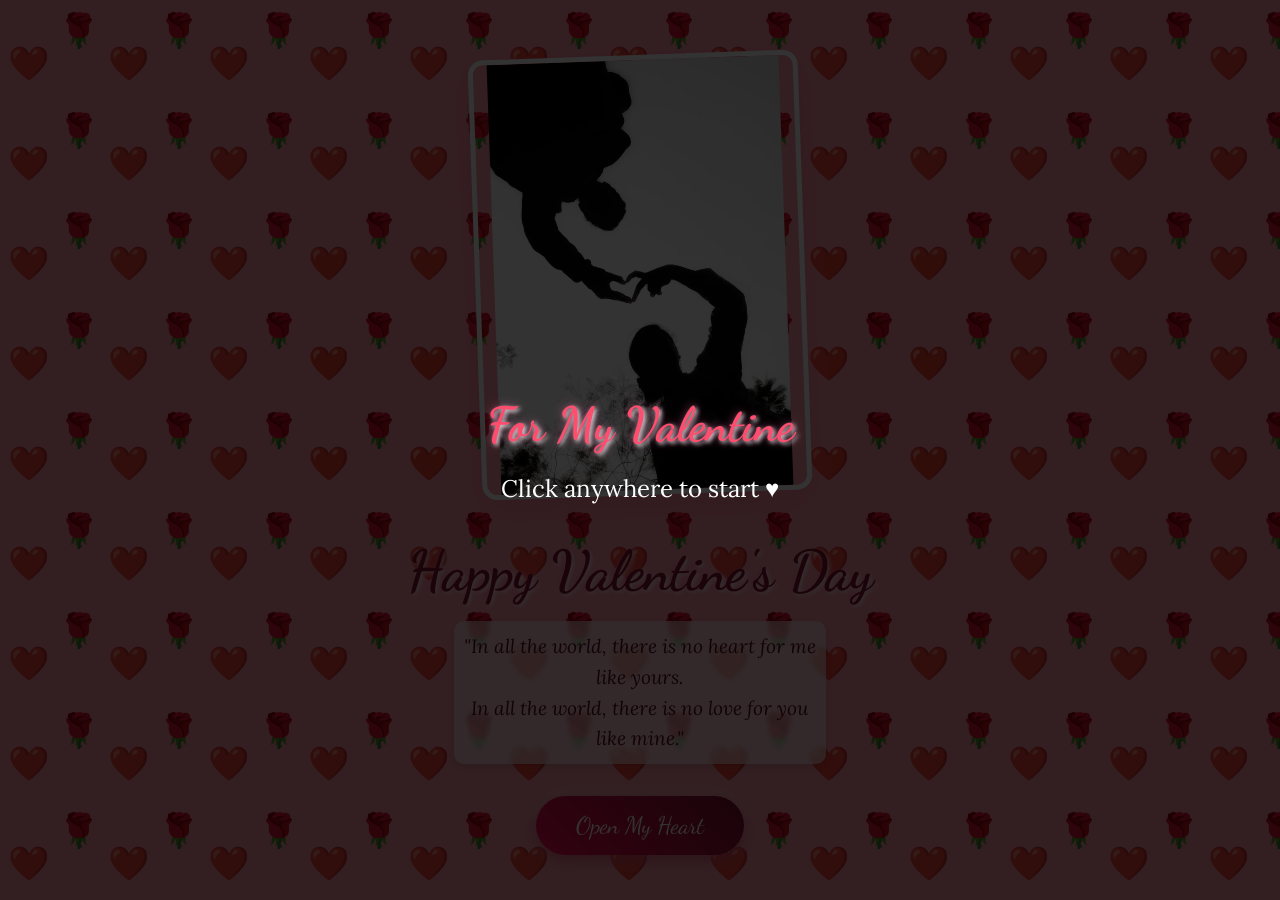
==== index.html @ 8686b639 "Initial Commit" ====
<!DOCTYPE html>
<html lang="en">

<head>
    <meta charset="UTF-8">
    <meta name="viewport" content="width=device-width, initial-scale=1.0">
    <title>For My Valentine</title>
    <link rel="stylesheet" href="css/style.css">
    <link
        href="https://fonts.googleapis.com/css2?family=Dancing+Script:wght@400;700&family=Lora:ital,wght@0,400;0,600;1,400&display=swap"
        rel="stylesheet">
</head>

<body>
    <div id="sparkles-container"></div>

    <div id="music-overlay"
        style="position: fixed; top: 0; left: 0; width: 100%; height: 100%; background: rgba(0,0,0,0.8); z-index: 9999; display: flex; justify-content: center; align-items: center; color: white; flex-direction: column; cursor: pointer;">
        <h1 style="font-family: var(--font-heading); font-size: 3rem; margin-bottom: 20px; color: #ff4d6d;">For My
            Valentine</h1>
        <p style="font-family: var(--font-body); font-size: 1.5rem; animation: pulse 1.5s infinite;">Click anywhere to
            start &hearts;</p>
    </div>

    <div class="landing-page">
        <div class="hero-section">
            <div class="hero-image-container">
                <!-- Using hero-img.jpeg as the new hero image -->
                <img src="assets/images/hero-img.jpeg" alt="Us" class="hero-image">
            </div>
        </div>

        <div class="hero-text">
            <h1>Happy Valentine's Day</h1>
            <p class="quote">
                "In all the world, there is no heart for me like yours. <br>
                In all the world, there is no love for you like mine."
            </p>

            <a href="pages/memory1.html" class="enter-btn" onclick="enterSite(event)">Open My Heart</a>
        </div>
    </div>

    <!-- Audio element for background music -->
    <!-- Using the first music track -->
    <!-- Audio element for background music -->
    <!-- Using the first music track -->
    <audio id="bg-music" loop>
        <source src="assets/music/landing-music.mp3" type="audio/mpeg">
        Your browser does not support the audio element.
    </audio>

    <script src="js/script.js"></script>
</body>

</html>
---- css/style.css ----
:root {
    --primary-color: #ff0a54;
    --secondary-color: #ff477e;
    --bg-color: #ff9aa8;
    /* Even more intense reddish background */
    --text-color: #590d22;
    --accent-color: #800f2f;
    --font-heading: 'Dancing Script', cursive;
    --font-body: 'Lora', serif;
}

* {
    margin: 0;
    padding: 0;
    box-sizing: border-box;
}

body {
    background-color: var(--bg-color);
    /* Adding a subtle pattern of hearts/roses */
    background-image: url("data:image/svg+xml,%3Csvg width='60' height='60' viewBox='0 0 60 60' xmlns='http://www.w3.org/2000/svg'%3E%3Ctext x='5' y='45' font-size='20'%3E❤️%3C/text%3E%3Ctext x='35' y='25' font-size='20'%3E🌹%3C/text%3E%3C/svg%3E");
    background-repeat: repeat;
    background-attachment: fixed;
    background-size: 100px 100px;

    color: var(--text-color);
    font-family: var(--font-body);
    overflow-x: hidden;
    min-height: 100vh;
    display: flex;
    flex-direction: column;
}

/* Sparkles Container (keep existing but maybe adjust if needed) */
#sparkles-container {
    position: fixed;
    top: 0;
    left: 0;
    width: 100%;
    height: 100%;
    pointer-events: none;
    z-index: -1;
    overflow: hidden;
}

.sparkle {
    position: absolute;
    background: white;
    border-radius: 50%;
    opacity: 0;
    animation: sparkleAnim 2s infinite ease-in-out;
}

/* Falling Emoji Styles */
.falling-emoji {
    position: fixed;
    top: -50px;
    z-index: 1000;
    /* Ensure they fall over everything */
    pointer-events: none;
    animation: fall linear forwards;
    font-size: 24px;
}

@keyframes fall {
    to {
        transform: translateY(110vh) rotate(360deg);
    }
}

@keyframes sparkleAnim {
    0% {
        transform: scale(0);
        opacity: 0;
    }

    50% {
        transform: scale(1);
        opacity: 0.8;
    }

    100% {
        transform: scale(0);
        opacity: 0;
    }
}

/* Landing Page Styles */
.landing-page {
    height: 100vh;
    display: flex;
    flex-direction: column;
    justify-content: center;
    align-items: center;
    text-align: center;
    position: relative;
    padding: 20px;
}

.hero-section {
    margin-bottom: 2rem;
    position: relative;
    max-width: 350px;
    /* Force portrait width */
    width: 100%;
    margin: 0 auto;
    /* Center it */
    padding: 10px;
}

.hero-image-container {
    width: 100%;
    /* Remove max-height constraint to let it flow naturally with width */
    height: auto;
    /* Force portrait aspect ratio */
    aspect-ratio: 3/4;
    overflow: hidden;
    border-radius: 15px;
    box-shadow: 0 10px 30px rgba(255, 77, 109, 0.3);
    border: 5px solid white;
    transform: rotate(-2deg);
    transition: transform 0.5s ease;
}

.hero-image-container:hover {
    transform: rotate(0deg) scale(1.02);
}

.hero-image {
    width: 100%;
    height: 100%;
    /* Fill the container */
    object-fit: contain;
    /* Ensure full image is visible without cutting */
    object-position: center;
    display: block;
}

/* Proposal Page Styles */
.proposal-container {
    height: 100vh;
    display: flex;
    flex-direction: column;
    justify-content: center;
    align-items: center;
    text-align: center;
    position: relative;
    overflow: hidden;
}

.buttons {
    display: flex;
    gap: 20px;
    margin-top: 30px;
    position: relative;
    /* Ensure buttons context is correct */
    width: 100%;
    justify-content: center;
}

.yes-btn {
    background-color: #28a745;
    color: white;
    padding: 15px 40px;
    font-size: 1.5rem;
    border: none;
    border-radius: 50px;
    cursor: pointer;
    font-family: var(--font-heading);
    transition: transform 0.3s;
    z-index: 10;
}

.yes-btn:hover {
    transform: scale(1.1);
    box-shadow: 0 0 15px rgba(40, 167, 69, 0.6);
}

.no-btn {
    background-color: #dc3545;
    color: white;
    padding: 15px 40px;
    font-size: 1.5rem;
    border: none;
    border-radius: 50px;
    cursor: pointer;
    font-family: var(--font-heading);
    position: relative;
    transition: all 0.2s ease;
    z-index: 10;
}

#success-message {
    position: fixed;
    top: 0;
    left: 0;
    width: 100%;
    height: 100%;
    background: rgba(0, 0, 0, 0.9);
    color: white;
    display: flex;
    flex-direction: column;
    justify-content: center;
    align-items: center;
    z-index: 10000;
    opacity: 0;
    pointer-events: none;
    transition: opacity 1s ease;
}

#success-message.visible {
    opacity: 1;
    pointer-events: auto;
}

.proposal-header {
    font-family: var(--font-heading);
    /* Responsive font size */
    font-size: clamp(2.5rem, 6vw, 5rem);
    color: #ff4d6d;
    text-shadow:
        3px 3px 0 #fff,
        -1px -1px 0 #fff,
        1px -1px 0 #fff,
        -1px 1px 0 #fff,
        1px 1px 0 #fff,
        0 0 20px rgba(255, 77, 109, 0.9),
        0 0 40px rgba(255, 77, 109, 0.7);
    filter: drop-shadow(0 0 10px rgba(255, 77, 109, 0.8));
    margin-bottom: 2rem;
    animation: pulseText 2s infinite alternate;
    /* Match landing page quote background */
    background: rgba(255, 240, 243, 0.6);
    padding: 1rem 2rem;
    border-radius: 10px;
    backdrop-filter: blur(2px);
    box-shadow: 0 4px 6px rgba(0, 0, 0, 0.1);
}

.hero-text {
    margin-top: 2rem;
}

h1 {
    font-family: var(--font-heading);
    font-size: 3.5rem;
    color: var(--accent-color);
    text-shadow: 2px 2px 4px rgba(255, 255, 255, 0.8), 0 0 10px rgba(255, 105, 180, 0.5);
    /* Glow effect */
    margin-bottom: 1rem;
    animation: fadeIn 2s ease, pulseText 3s infinite ease-in-out;
}

.quote {
    font-size: 1.2rem;
    font-style: italic;
    color: var(--text-color);
    max-width: 80%;
    margin: 0 auto 2rem;
    line-height: 1.6;
    background: rgba(255, 240, 243, 0.6);
    /* Semi-transparent background */
    padding: 10px;
    border-radius: 10px;
    backdrop-filter: blur(2px);
    box-shadow: 0 4px 6px rgba(0, 0, 0, 0.1);
}

.enter-btn {
    background: linear-gradient(45deg, var(--primary-color), var(--accent-color));
    color: white;
    border: none;
    padding: 15px 40px;
    font-size: 1.5rem;
    font-family: var(--font-heading);
    border-radius: 50px;
    cursor: pointer;
    box-shadow: 0 5px 15px rgba(201, 24, 74, 0.4);
    transition: transform 0.3s, box-shadow 0.3s;
    text-decoration: none;
    display: inline-block;
    animation: pulse 2s infinite, pulseText 2s infinite ease-in-out;
    box-shadow: 0 5px 15px rgba(201, 24, 74, 0.6), 0 0 20px rgba(255, 255, 255, 0.5);
    /* Enhanced glow */
}

.enter-btn:hover {
    transform: translateY(-3px);
    box-shadow: 0 8px 20px rgba(201, 24, 74, 0.6);
}

/* Animations */
@keyframes pulse {
    0% {
        transform: scale(1);
    }

    50% {
        transform: scale(1.05);
    }

    100% {
        transform: scale(1);
    }
}

@keyframes fadeIn {
    from {
        opacity: 0;
        transform: translateY(20px);
    }

    to {
        opacity: 1;
        transform: translateY(0);
    }
}

@keyframes pulseText {
    0% {
        transform: scale(1);
        text-shadow: 2px 2px 4px rgba(255, 255, 255, 0.8);
    }

    50% {
        transform: scale(1.05);
        text-shadow: 2px 2px 10px rgba(255, 255, 255, 1), 0 0 20px rgba(255, 105, 180, 0.6);
    }

    100% {
        transform: scale(1);
        text-shadow: 2px 2px 4px rgba(255, 255, 255, 0.8);
    }
}

/* Mobile Responsiveness */
@media (max-width: 768px) {
    h1 {
        font-size: 2.5rem;
    }

    .hero-image-container {
        max-height: 40vh;
    }
}

/* Diary Styles */
.diary-container {
    max-width: 800px;
    margin: 0 auto;
    padding: 20px;
    position: relative;
    z-index: 1;
    /* Above sparkles */
}

.diary-entries {
    display: flex;
    flex-wrap: wrap;
    justify-content: center;
    gap: 40px;
}

.diary-entry {
    background: white;
    padding: 15px 15px 40px 15px;
    /* Polaroid style bottom padding */
    box-shadow: 0 4px 15px rgba(0, 0, 0, 0.1);
    transform-origin: center;
    transition: transform 0.3s ease, z-index 0.3s;
    position: relative;
    width: 250px;
}

.diary-entry.landscape {
    width: 350px;
    /* Wider frame for landscape images */
}

.diary-entry:hover {
    transform: scale(1.1) rotate(0deg) !important;
    z-index: 10;
    box-shadow: 0 10px 25px rgba(201, 24, 74, 0.4);
}

.rotate-left {
    transform: rotate(-3deg);
}

.rotate-right {
    transform: rotate(3deg);
}

.photo-frame img {
    width: 100%;
    height: auto;
    display: block;
    filter: sepia(20%);
    /* Nostalgic feel */
}

/* Navigation Styles */
nav {
    margin-bottom: 2rem;
    /* Add margin after back button */
}

/* Tape Effect */
.tape {
    position: absolute;
    top: -15px;
    left: 50%;
    transform: translateX(-50%);
    width: 100px;
    height: 30px;
    background-color: rgba(255, 255, 255, 0.6);
    border-left: 2px dotted rgba(0, 0, 0, 0.1);
    border-right: 2px dotted rgba(0, 0, 0, 0.1);
    box-shadow: 0 2px 4px rgba(0, 0, 0, 0.1);
    opacity: 0.7;
}

.caption {
    font-family: 'Dancing Script', cursive;
    text-align: center;
    margin-top: 15px;
    font-size: 1.2rem;
    color: #555;
    line-height: 1.2;
    /* Glow and scaling effect */
    text-shadow: 0 0 5px rgba(255, 105, 180, 0.6);
    animation: pulseText 3s infinite alternate;
    transform-origin: center;
}

.caption:hover {
    transform: scale(1.1);
    color: var(--primary-color);
}

/* Large feature */
.center-feature {
    width: 100%;
    max-width: 500px;
    transform: rotate(1deg);
    margin-bottom: 2rem;
}

/* Grid Layout for lots of photos */
.photo-grid {
    display: flex;
    flex-wrap: wrap;
    justify-content: center;
    gap: 20px;
    width: 100%;
}

.mini {
    width: 180px;
    padding: 10px 10px 30px 10px;
}

.polaroid {
    width: 100%;
    display: block;
}

/* Mobile Adjustments */
@media (max-width: 600px) {
    .diary-entries {
        gap: 25px;
    }

    .diary-entry {
        width: 100%;
        max-width: 320px;
    }

    .mini {
        width: 45%;
    }
}

/* Navigation Links */
.nav-link {
    text-decoration: none;
    color: var(--accent-color);
    font-weight: bold;
    font-size: 1.2rem;
    background: rgba(255, 255, 255, 0.8);
    padding: 10px 20px;
    border-radius: 30px;
    box-shadow: 0 2px 10px rgba(0, 0, 0, 0.1), 0 0 15px rgba(255, 255, 255, 0.5);
    transition: all 0.3s ease;
    display: inline-block;
}

.nav-link:hover {
    transform: scale(1.1);
    background: white;
    box-shadow: 0 5px 15px rgba(201, 24, 74, 0.4), 0 0 20px rgba(255, 255, 255, 0.8);
    color: var(--primary-color);
}
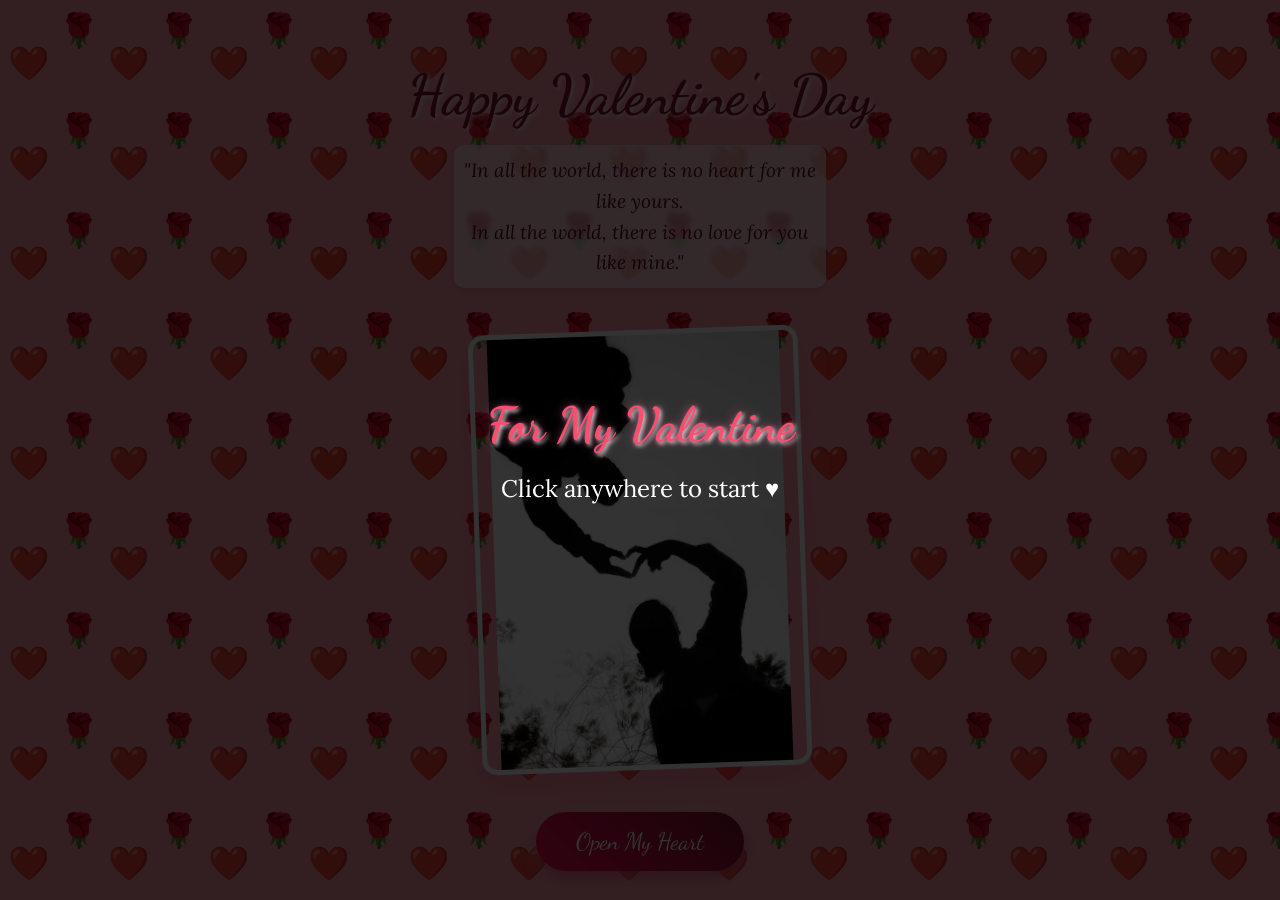
==== commit ea41a678: "Add proposal page refinements, video memory page, and UI improvements" ====
--- a/index.html
+++ b/index.html
@@ -23,6 +23,14 @@
     </div>
 
     <div class="landing-page">
+        <div class="hero-text">
+            <h1>Happy Valentine's Day</h1>
+            <p class="quote">
+                "In all the world, there is no heart for me like yours. <br>
+                In all the world, there is no love for you like mine."
+            </p>
+        </div>
+
         <div class="hero-section">
             <div class="hero-image-container">
                 <!-- Using hero-img.jpeg as the new hero image -->
@@ -30,13 +38,7 @@
             </div>
         </div>
 
-        <div class="hero-text">
-            <h1>Happy Valentine's Day</h1>
-            <p class="quote">
-                "In all the world, there is no heart for me like yours. <br>
-                In all the world, there is no love for you like mine."
-            </p>
-
+        <div style="margin-top: 2rem;">
             <a href="pages/memory1.html" class="enter-btn" onclick="enterSite(event)">Open My Heart</a>
         </div>
     </div>
